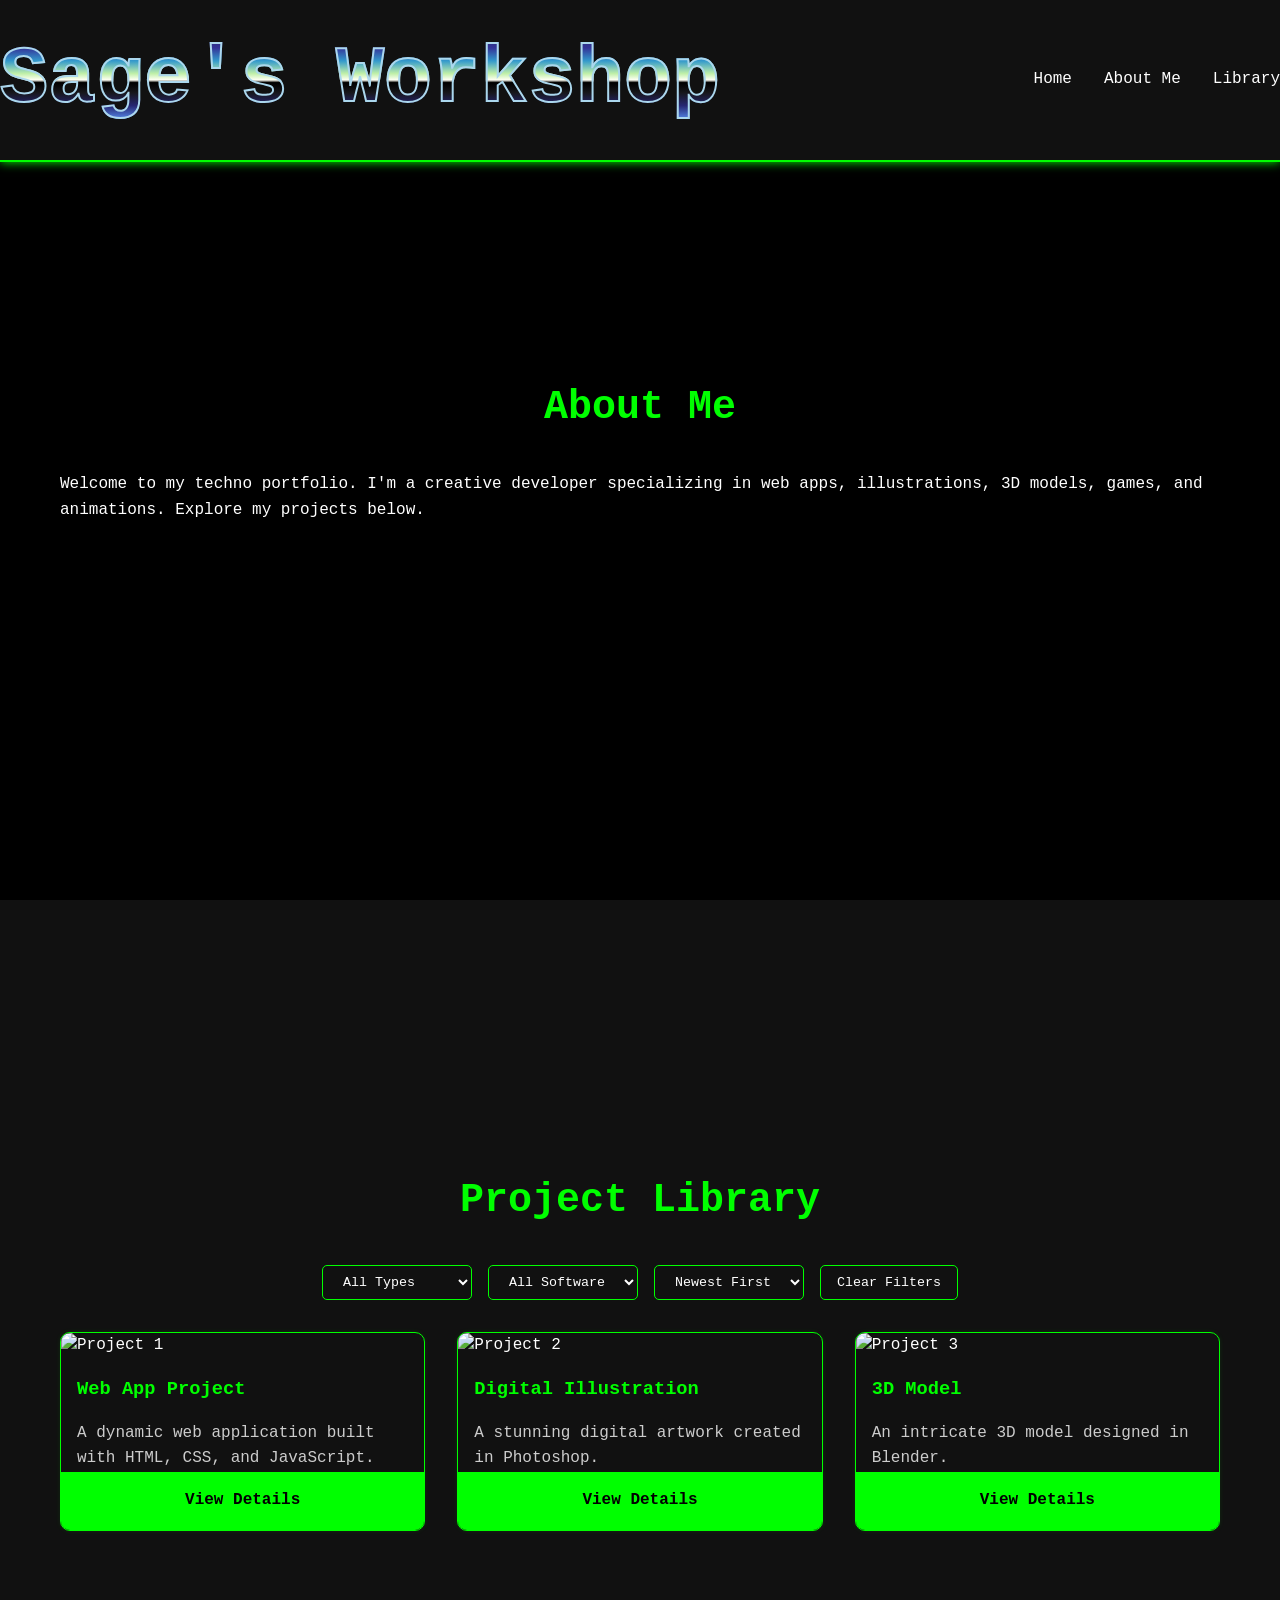
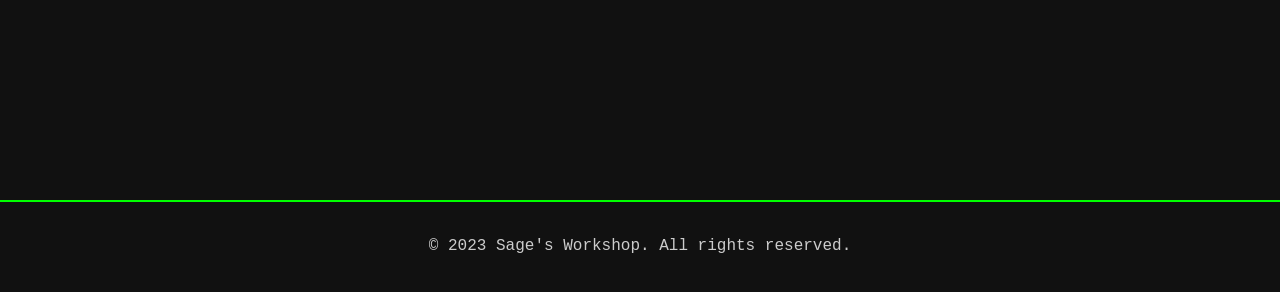
==== index.html @ 0564fba7 "ok push for the love of evething save" ====
<!DOCTYPE html>
<html lang="en">
<head>
    <meta charset="UTF-8">
    <meta name="viewport" content="width=device-width, initial-scale=1.0">
    <title>Sage's Techno Portfolio</title>
    <link rel="stylesheet" href="styles.css">
</head>
<body>
    <header id="header">
        <nav>
            <div class="nav-container">
                <h1 class="nav-title metal">Sage's Workshop</h1>
                <ul class="nav-links">
                    <li><a href="#header">Home</a></li>
                    <li><a href="#about">About Me</a></li>
                    <li><a href="#library">Library</a></li>
                </ul>
            </div>
        </nav>
    </header>

    <section id="about" class="about-me">
        <div class="container">
            <h2>About Me</h2>
            <p>Welcome to my techno portfolio. I'm a creative developer specializing in web apps, illustrations, 3D models, games, and animations. Explore my projects below.</p>
        </div>
    </section>

    <section id="library" class="library">
        <div class="container">
            <h2>Project Library</h2>
            <div class="filters">
                <select id="type-filter">
                    <option value="all">All Types</option>
                    <option value="web-app">Web App</option>
                    <option value="illustration">Illustration</option>
                    <option value="3d-model">3D Model</option>
                </select>
                <select id="software-filter">
                    <option value="all">All Software</option>
                    <option value="html">HTML</option>
                    <option value="css">CSS</option>
                    <option value="js">JavaScript</option>
                    <option value="photoshop">Photoshop</option>
                    <option value="blender">Blender</option>
                </select>
                <select id="date-filter">
                    <option value="newest">Newest First</option>
                    <option value="oldest">Oldest First</option>
                </select>
                <button id="clear-filters">Clear Filters</button>
            </div>
            <div class="projects-grid" id="projects-grid">
                <div class="project-card" data-type="web-app" data-software="html,css,js" data-date="2023-10-01">
                    <img src="images/project1.jpg" alt="Project 1">
                    <h3>Web App Project</h3>
                    <p>A dynamic web application built with HTML, CSS, and JavaScript.</p>
                    <a href="projects/project1.html" class="project-link">View Details</a>
                </div>
                <div class="project-card" data-type="illustration" data-software="photoshop" data-date="2023-09-15">
                    <img src="images/project2.jpg" alt="Project 2">
                    <h3>Digital Illustration</h3>
                    <p>A stunning digital artwork created in Photoshop.</p>
                    <a href="projects/project2.html" class="project-link">View Details</a>
                </div>
                <div class="project-card" data-type="3d-model" data-software="blender" data-date="2023-08-20">
                    <img src="images/project3.jpg" alt="Project 3">
                    <h3>3D Model</h3>
                    <p>An intricate 3D model designed in Blender.</p>
                    <a href="projects/project3.html" class="project-link">View Details</a>
                </div>
            </div>
        </div>
    </section>

    <footer>
        <div class="container">
            <p>&copy; 2023 Sage's Workshop. All rights reserved.</p>
        </div>
    </footer>

    <script src="script.js"></script>
</body>
</html>
---- styles.css ----
/* Techno Black and Green Theme */
:root {
    --primary-bg: #000000;
    --secondary-bg: #111111;
    --accent: #00ff00;
    --text: #ffffff;
    --text-secondary: #cccccc;
    --border: #00ff00;
    --glow: 0 0 10px #00ff00;
}

* {
    margin: 0;
    padding: 0;
    box-sizing: border-box;
}

body {
    font-family: 'Courier New', monospace;
    background-color: var(--primary-bg);
    color: var(--text);
    line-height: 1.6;
}

.container {
    max-width: 1200px;
    margin: 0 auto;
    padding: 0 20px;
}

/* Header */
header {
    background-color: var(--secondary-bg);
    border-bottom: 2px solid var(--accent);
    box-shadow: var(--glow);
    position: fixed;
    width: 100%;
    top: 0;
    z-index: 1000;
}

.nav-container {
    display: flex;
    justify-content: space-between;
    align-items: center;
    padding: 1rem 0;
}

.nav-title {
    font-size: 5rem;
}

.nav-links {
    display: flex;
    list-style: none;
}

.nav-links li {
    margin-left: 2rem;
}

.nav-links a {
    color: var(--text);
    text-decoration: none;
    transition: color 0.3s;
}

.nav-links a:hover {
    color: var(--accent);
}

/* Sections */
section {
    padding: 5rem 0;
    min-height: 100vh;
    display: flex;
    align-items: center;
}

.about-me {
    background-color: var(--primary-bg);
}

.library {
    background-color: var(--secondary-bg);
}

h2 {
    font-size: 2.5rem;
    margin-bottom: 2rem;
    color: var(--accent);
    text-align: center;
}

/* Filters */
.filters {
    display: flex;
    justify-content: center;
    gap: 1rem;
    margin-bottom: 2rem;
    flex-wrap: wrap;
}

.filters select, .filters button {
    background-color: var(--secondary-bg);
    color: var(--text);
    border: 1px solid var(--border);
    padding: 0.5rem 1rem;
    border-radius: 5px;
    font-family: inherit;
    cursor: pointer;
    transition: all 0.3s;
}

.filters select:hover, .filters button:hover {
    box-shadow: var(--glow);
    color: var(--accent);
}

/* Projects Grid */
.projects-grid {
    display: grid;
    grid-template-columns: repeat(3, 1fr);
    gap: 2rem;
}

.project-card {
    background-color: var(--secondary-bg);
    border: 1px solid var(--border);
    border-radius: 10px;
    overflow: hidden;
    transition: all 1s;
    box-shadow: 0 0 5px rgba(0, 255, 0, 0.1);
    transform: translateX(-100%);
    opacity: 0;
}

.project-card.slide-in {
    transform: translateX(0);
    opacity: 1;
}

.project-card:hover {
    box-shadow: var(--glow);
    transform: translateY(-5px);
}

.project-card img {
    width: 25%;
    height: 100rem;
    object-fit: cover;
}

.project-card h3 {
    padding: 1rem;
    color: var(--accent);
}

.project-card p {
    padding: 0 1rem;
    color: var(--text-secondary);
}

.project-link {
    display: block;
    padding: 1rem;
    background-color: var(--accent);
    color: var(--primary-bg);
    text-align: center;
    text-decoration: none;
    font-weight: bold;
    transition: all 0.3s;
}

.project-link:hover {
    background-color: var(--primary-bg);
    color: var(--accent);
    box-shadow: var(--glow);
}

/* Footer */
footer {
    background-color: var(--secondary-bg);
    border-top: 2px solid var(--accent);
    padding: 2rem 0;
    text-align: center;
    color: var(--text-secondary);
}

/* Responsive */
@media (max-width: 768px) {
    .nav-container {
        flex-direction: column;
        gap: 1rem;
    }

    .nav-links {
        flex-direction: column;
        gap: 1rem;
    }

    .nav-links li {
        margin-left: 0;
    }

    .filters {
        flex-direction: column;
        align-items: center;
    }

    h2 {
        font-size: 2rem;
    }
}


/* metal color gradinta*/
      .metal {
        background: linear-gradient(
          hsl(239, 50%, 30%) 15%,
          hsl(239, 50%, 40%) 25%,
          hsl(200, 60%, 50%) 35%,
          hsl(100, 70%, 80%) 45%,
          hsl(60, 100%, 98%) 50%,
          hsl(240, 0%, 0%) 52%,
          hsl(240, 10%, 10%) 60%,
          hsl(240, 50%, 30%) 70%,
          hsl(220, 70%, 60%) 80%,
          hsl(212, 92%, 76%) 85%
        );

        -webkit-text-stroke: 2px hsl(200, 65%, 80%);

        color: transparent;
        background-clip: text;
        -webkit-background-clip: text;
      }

      .raise {
        filter: drop-shadow(1px 3px 0px hsl(242, 54%, 10%))
          drop-shadow(1px 3px 0px hsl(242, 54%, 15%))
          drop-shadow(1px 3px 0px hsl(242, 54%, 20%))
          drop-shadow(1px 3px 0px hsl(242, 54%, 25%))
          drop-shadow(1px 3px 0px hsl(242, 54%, 30%))
          drop-shadow(0px 0px 10px rgba(16, 16, 16, 0.4));
      }
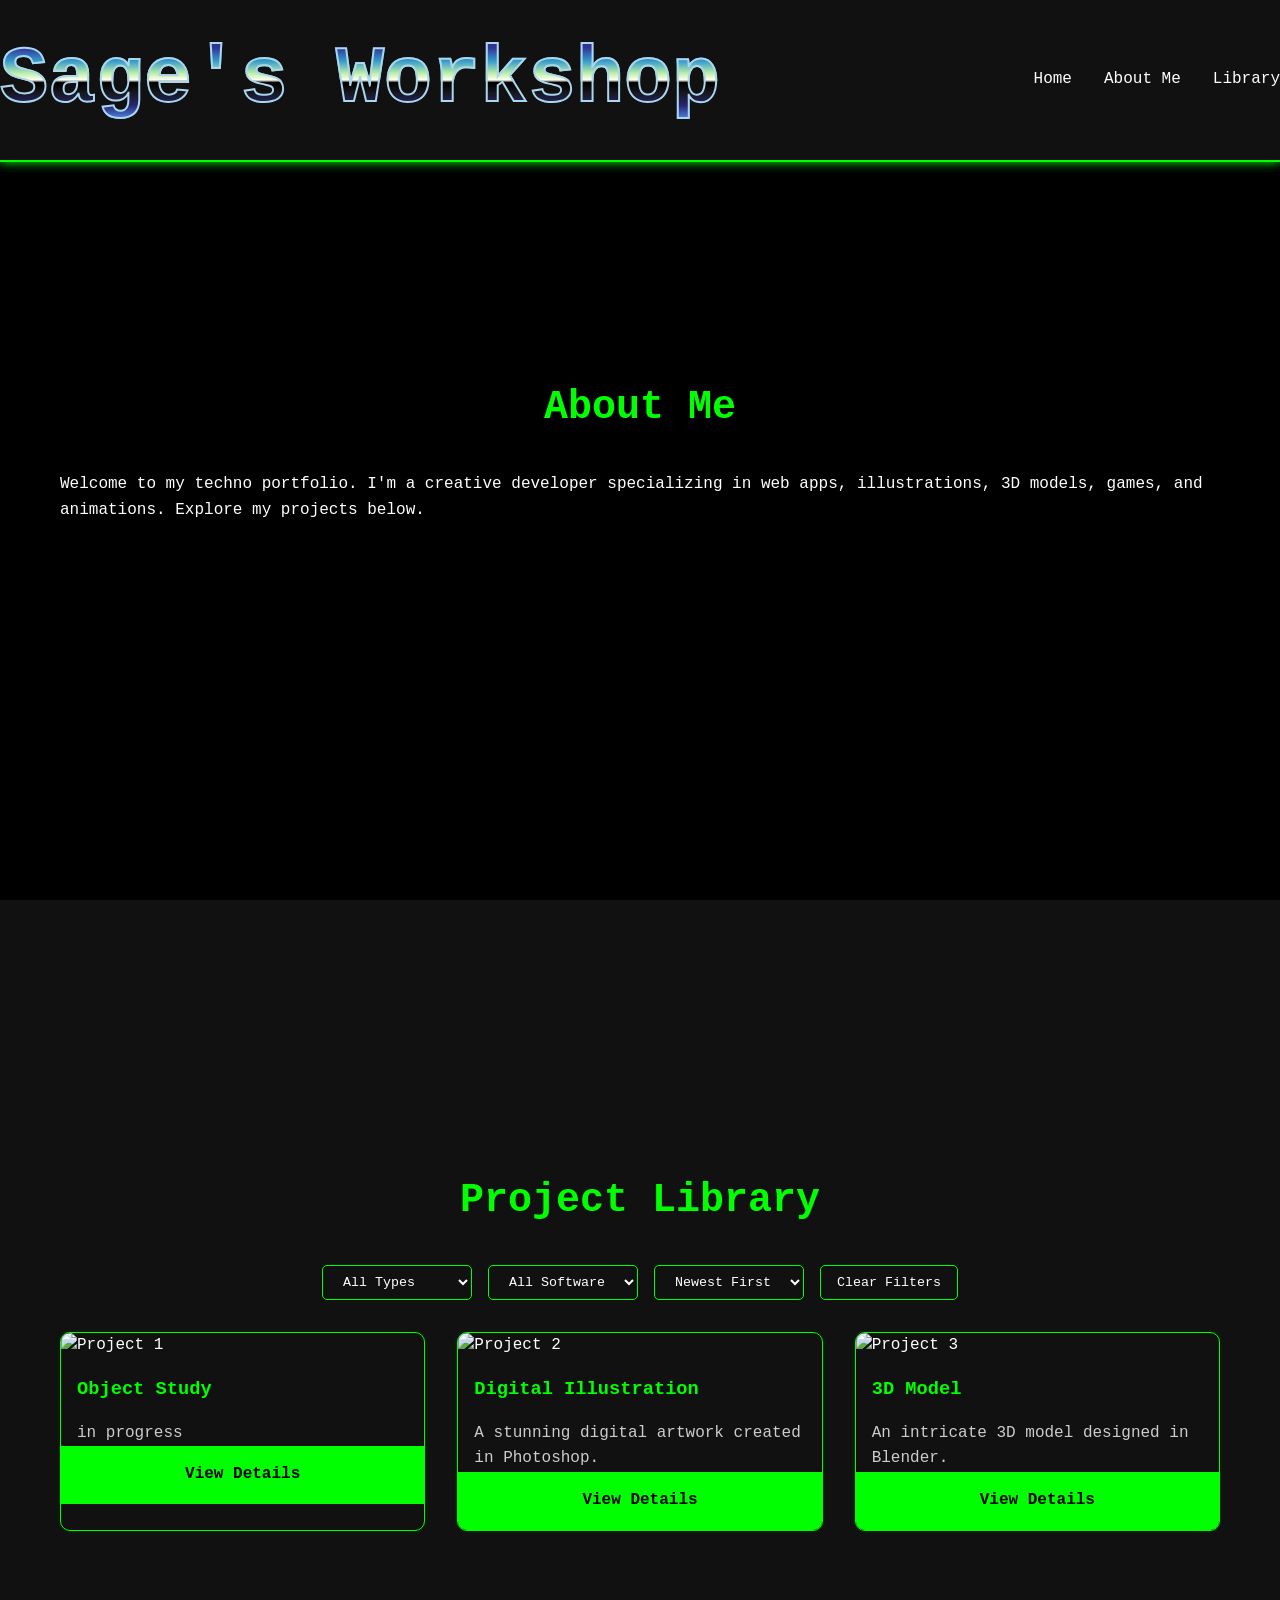
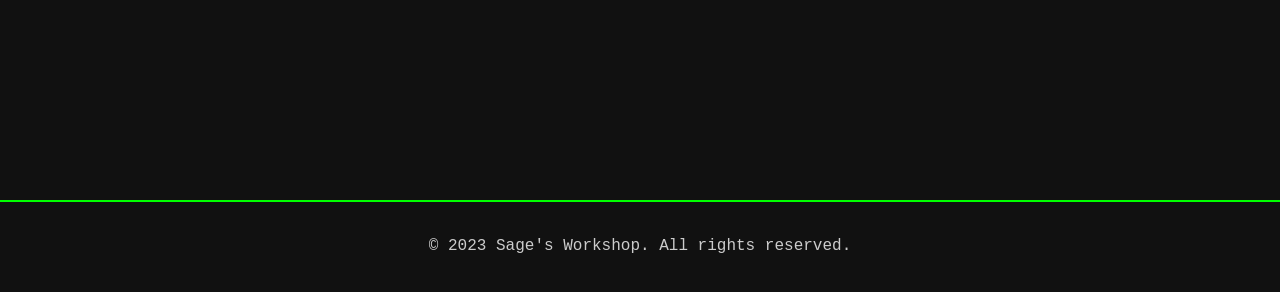
==== commit 05e05415: "thumbnail update" ====
--- a/index.html
+++ b/index.html
@@ -53,9 +53,9 @@
             </div>
             <div class="projects-grid" id="projects-grid">
                 <div class="project-card" data-type="web-app" data-software="html,css,js" data-date="2023-10-01">
-                    <img src="images/project1.jpg" alt="Project 1">
-                    <h3>Web App Project</h3>
-                    <p>A dynamic web application built with HTML, CSS, and JavaScript.</p>
+                    <img src="p1_photo/Blueboy_f.JPG" alt="Project 1">
+                    <h3>Object Study</h3>
+                    <p>in progress</p>
                     <a href="projects/project1.html" class="project-link">View Details</a>
                 </div>
                 <div class="project-card" data-type="illustration" data-software="photoshop" data-date="2023-09-15">
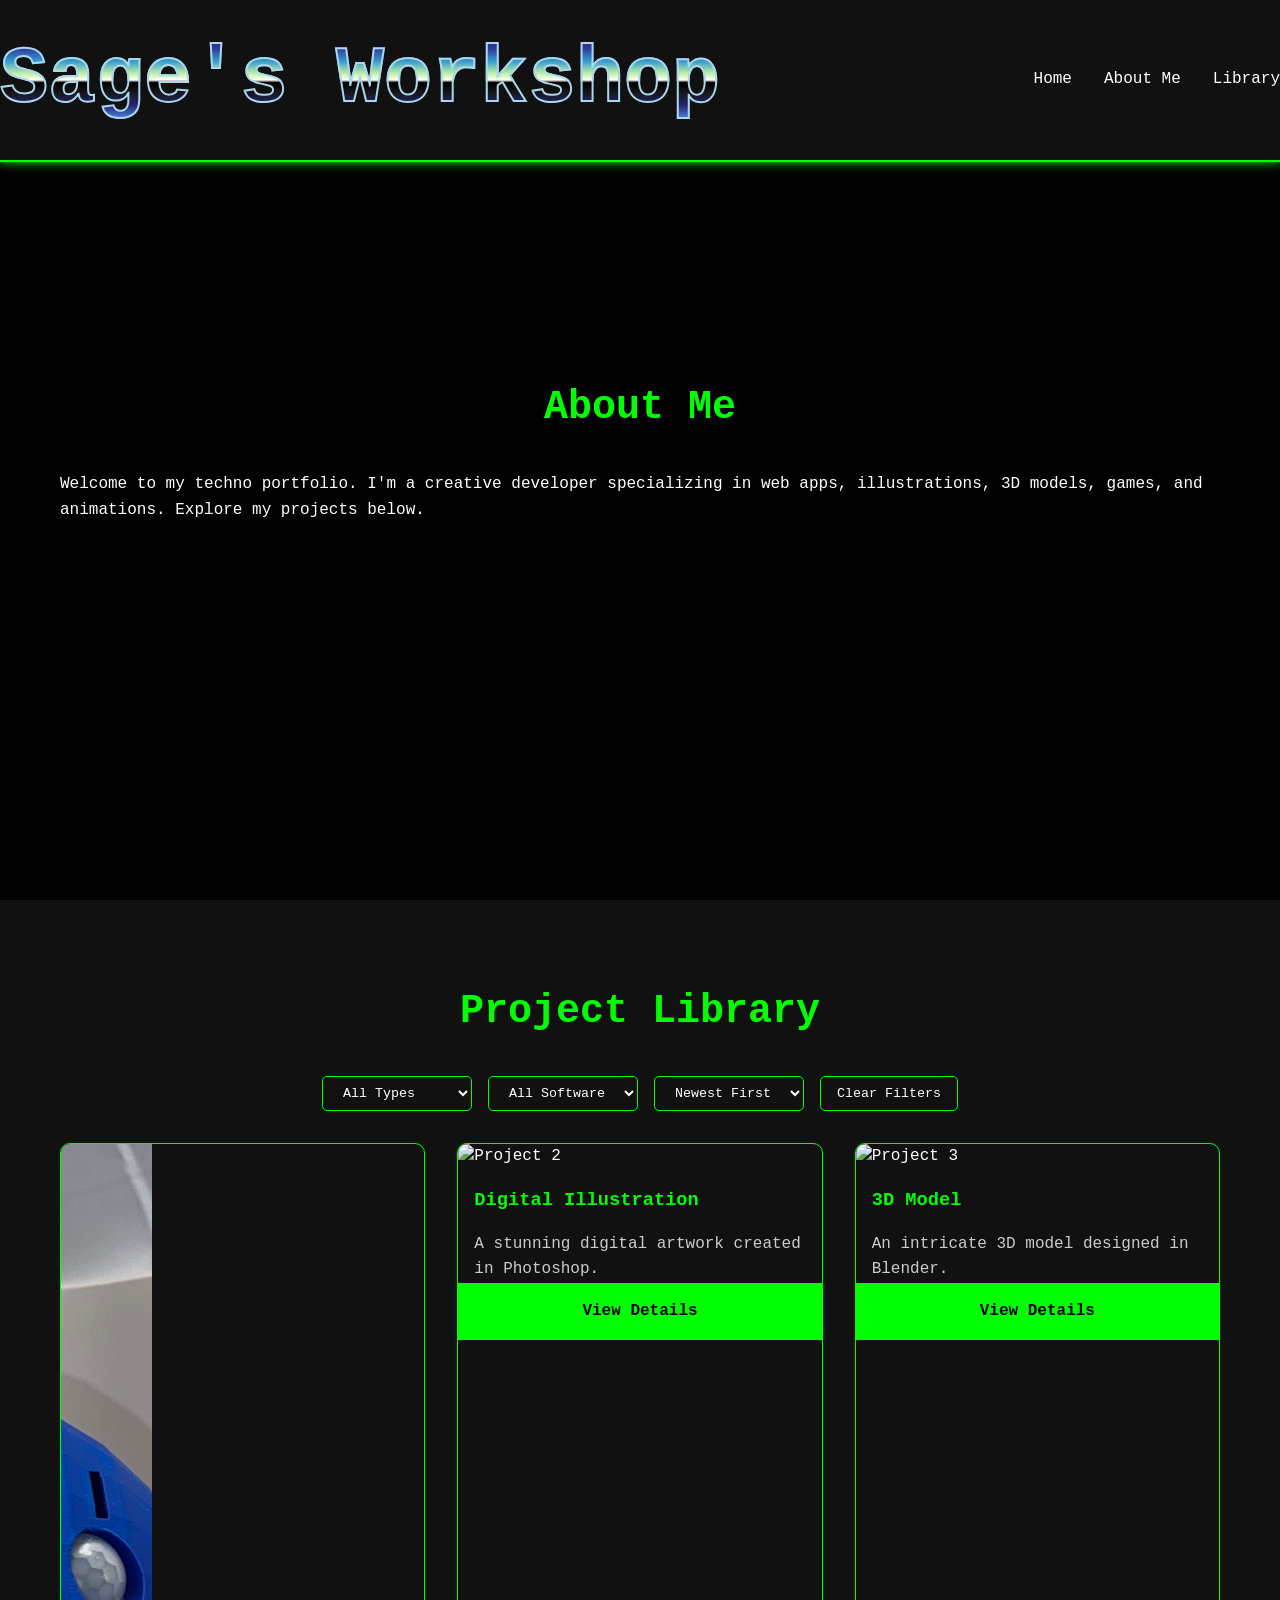
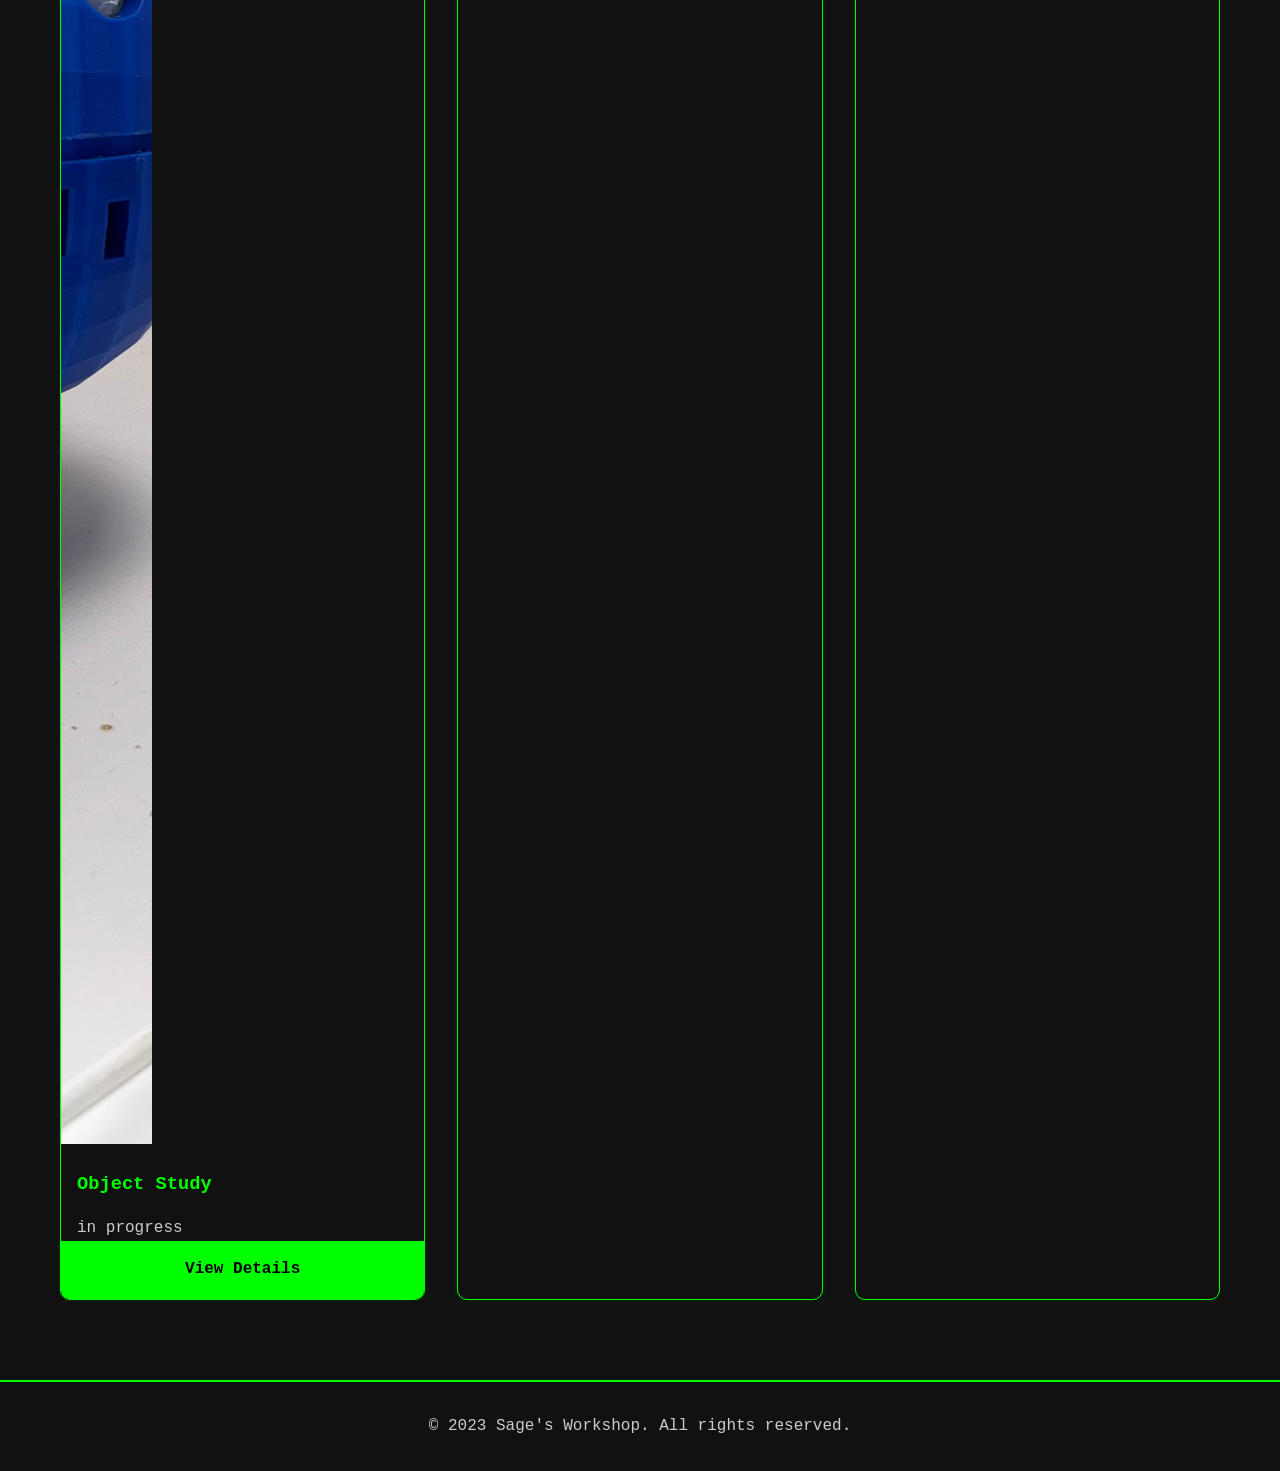
==== commit 6c78daf4: "Update index.html" ====
--- a/index.html
+++ b/index.html
@@ -53,7 +53,7 @@
             </div>
             <div class="projects-grid" id="projects-grid">
                 <div class="project-card" data-type="web-app" data-software="html,css,js" data-date="2023-10-01">
-                    <img src="p1_photo/Blueboy_f.JPG" alt="Project 1">
+                    <img src="projects/p1_photo/Blueboy_f.JPG" alt="Project 1">
                     <h3>Object Study</h3>
                     <p>in progress</p>
                     <a href="projects/project1.html" class="project-link">View Details</a>
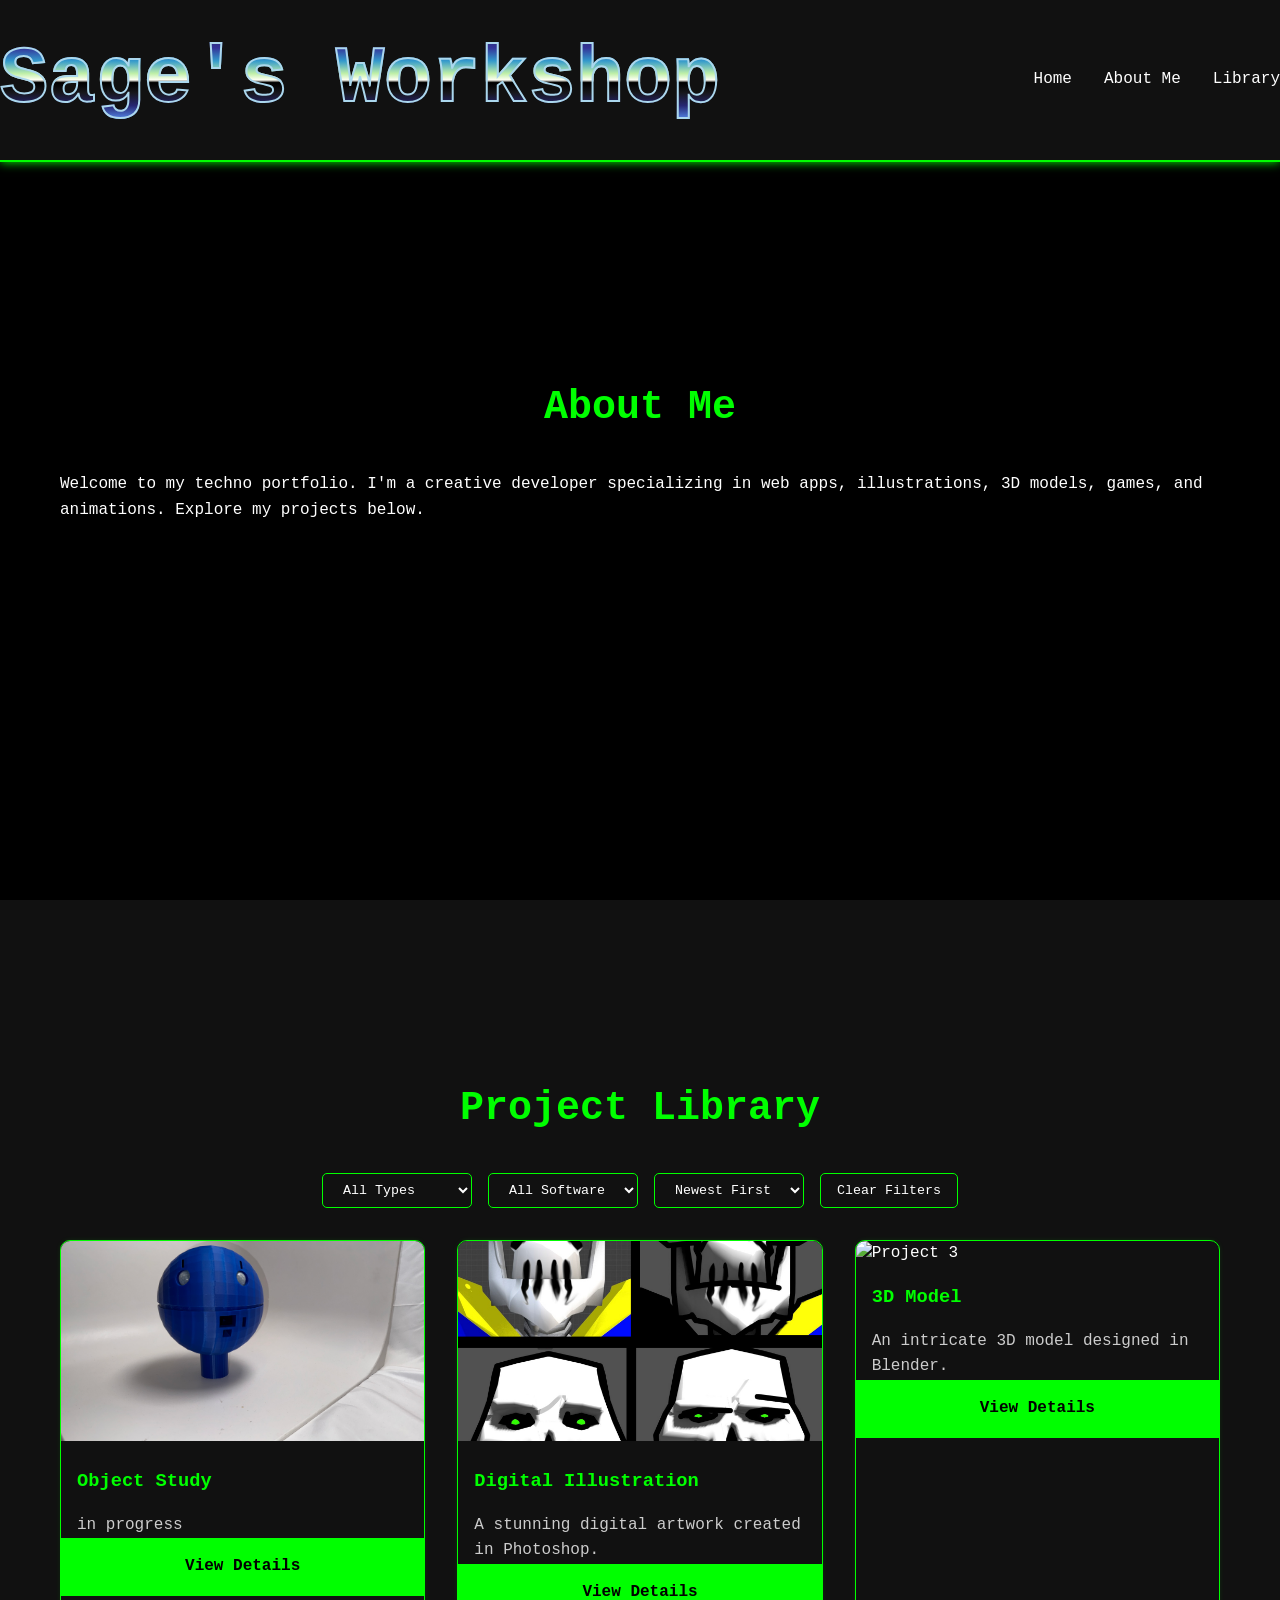
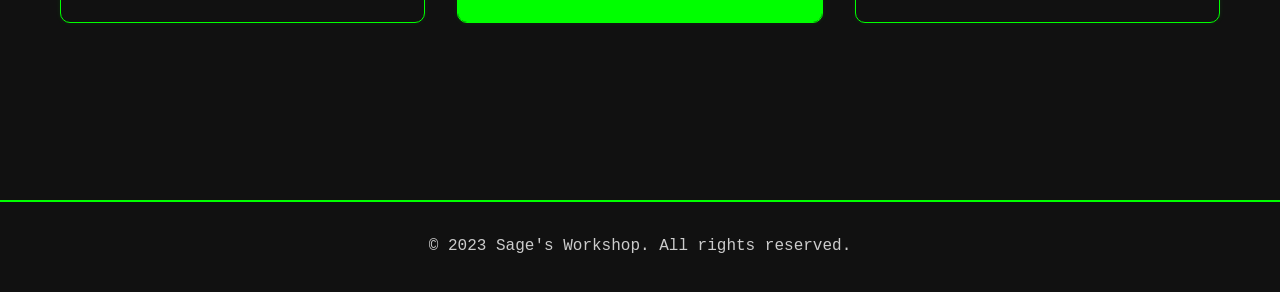
==== commit 4fbc7a2a: "push" ====
--- a/index.html
+++ b/index.html
@@ -59,7 +59,7 @@
                     <a href="projects/project1.html" class="project-link">View Details</a>
                 </div>
                 <div class="project-card" data-type="illustration" data-software="photoshop" data-date="2023-09-15">
-                    <img src="images/project2.jpg" alt="Project 2">
+                    <img src="projects/p2_photo/ShapeKeys.jpg" alt="Project 2">
                     <h3>Digital Illustration</h3>
                     <p>A stunning digital artwork created in Photoshop.</p>
                     <a href="projects/project2.html" class="project-link">View Details</a>
--- a/styles.css
+++ b/styles.css
@@ -146,8 +146,8 @@
 }
 
 .project-card img {
-    width: 25%;
-    height: 100rem;
+    width: 100%;
+    height: 200px;
     object-fit: cover;
 }
 
